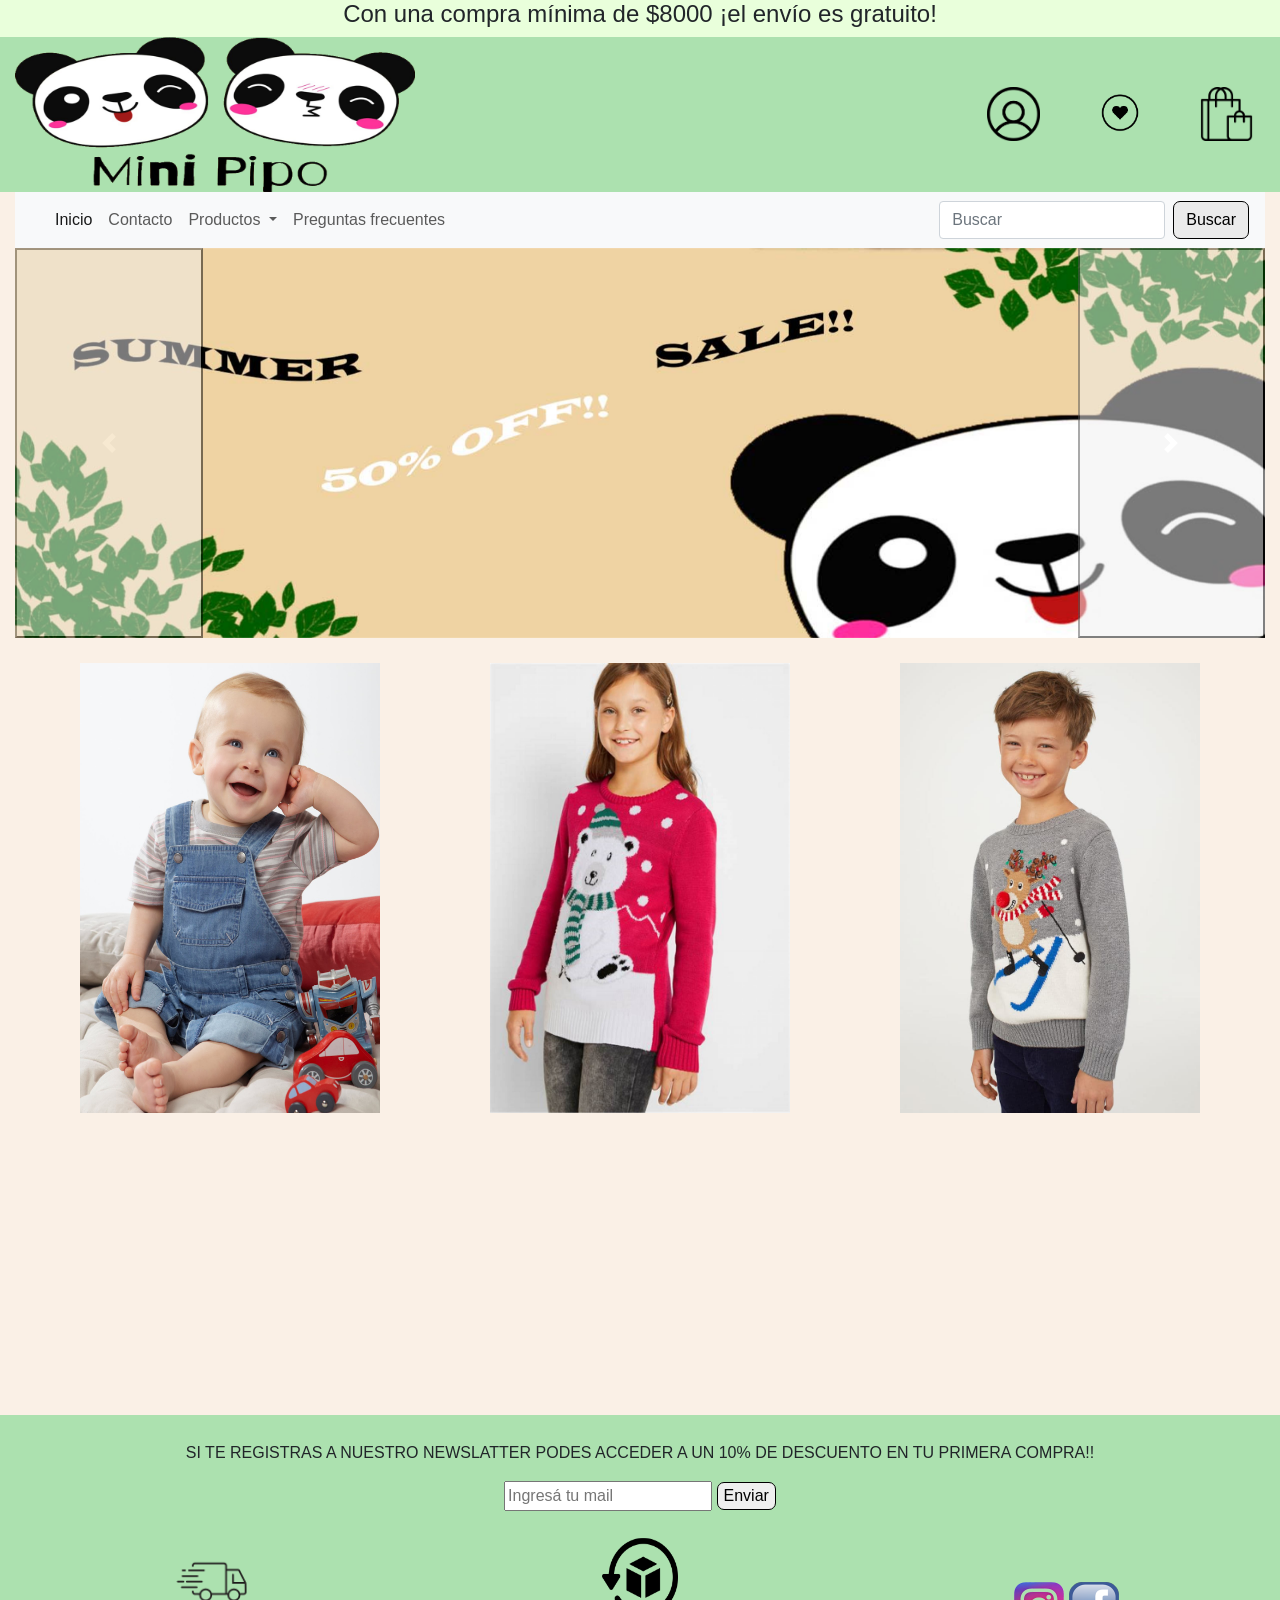
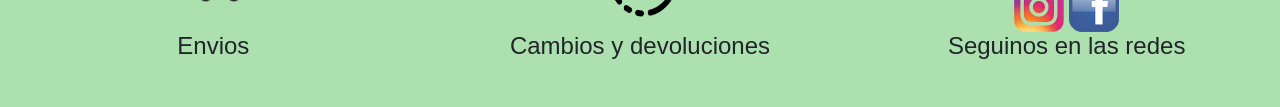
==== index.html @ 48613fc8 "se crea repositorio" ====
<!DOCTYPE html>
<html lang="en">
<head>
    <meta charset="UTF-8">
    <meta http-equiv="X-UA-Compatible" content="IE=edge">
    <meta name="viewport" content="width=device-width, initial-scale=1.0">
    <link rel="icon" href="Assets/imagenes/minipipo_logo.jpeg">
    <meta name="Keywords" content="ropa de bebe, ropa de beba, indumentaria de niños, indumentaria de bebe de un año, ropa para chicos, ropa para niñas, tienda de ropa campana, tienda de ropa de niños, compra de ropa bebes, comprar ropa niños, comprar ropa niñas, ">
    <meta name="author" content="Marcos Escobar">
    <meta name="description" content="Página de venta de ropa para niños, niñas y bebes en la ciudad de Campana">

    <!-- BOOTSTRAP -->
    <link rel="stylesheet" href="https://cdn.jsdelivr.net/npm/bootstrap@4.6.1/dist/css/bootstrap.min.css" integrity="sha384-zCbKRCUGaJDkqS1kPbPd7TveP5iyJE0EjAuZQTgFLD2ylzuqKfdKlfG/eSrtxUkn" crossorigin="anonymous">

    <!-- GOOGLE FONTS -->
    <link href="https://fonts.googleapis.com/css2?family=Oooh+Baby&display=swap" rel="stylesheet">
    <link rel="preconnect" href="https://fonts.googleapis.com">
    <link rel="preconnect" href="https://fonts.gstatic.com" crossorigin>
    <link href="https://fonts.googleapis.com/css2?family=Oooh+Baby&family=Titan+One&display=swap" rel="stylesheet">

    <!-- AOS -->
    <link href="https://unpkg.com/aos@2.3.1/dist/aos.css" rel="stylesheet">

    <!-- MI CSS -->
    <link rel="stylesheet" href="css/css-bootstrap.css">

    <title>Mini Pipo</title>
</head>
<body>  
    <header class="container-fluid header">
        <div class="row d-flex text-center">
            <div class="col-lg-12 col-12 newslatter ">
                <h4>Con una compra mínima de $8000 ¡el envío es gratuito!</h4>
            </div>
        </div>
        <div class="row d-flex justify-content-center align-items-center">
            <div class="col-lg-9 col-6"> 
                <a class="logo_central" ><img class="img-fluid logo_central" src="Assets/imagenes/minipipo_icon.png" alt="icono"></a> 
            </div>
            <div class="col-lg-1 col-2 text-center">
                <a href="Views/login.html"><img class="icon" src="Assets/imagenes/login.png" alt="login"></a>            
            </div>
            <div class="col-lg-1 col-2 text-center justify-content-center align-items-center">
                <img class="icon" src="Assets/imagenes/favoritos.png" alt="favoritos">
            </div>
            <div class="col-lg-1 col-2 text-center">
                <a href="Views/checkout.html"><img class="icon" src="Assets/imagenes/carrito.png" alt="carrito"/></a>
            </div>
        </div>
    </header>
    <main>
        <div class="container-fluid">
            <div class="row">
                <div class="col-lg-12">
                    <nav class="navbar navbar-expand-lg navbar-light bg-light">
                        <a class="navbar-brand" href="#"></a>
                        <button class="navbar-toggler" type="button" data-toggle="collapse" data-target="#navbarScroll" aria-controls="navbarScroll" aria-expanded="false" aria-label="Toggle navigation">
                            <span class="navbar-toggler-icon"></span>
                        </button>
                        <div class="collapse navbar-collapse" id="navbarScroll">
                            <ul class="navbar-nav mr-auto my-2 my-lg-0 navbar-nav-scroll" style="max-height: 100px;">
                            <li class="nav-item active">
                                <a class="nav-link" href="#">Inicio<span class="sr-only">(current)</span></a>
                            </li>
                            <li class="nav-item">
                                <a class="nav-link" href="Views/contacto.html">Contacto</a>
                            </li>
                            <li class="nav-item dropdown">
                                <a class="nav-link dropdown-toggle" href="#" id="navbarScrollingDropdown" role="button" data-toggle="dropdown" aria-expanded="false">
                                Productos
                                </a>
                                <ul class="dropdown-menu" aria-labelledby="navbarScrollingDropdown">
                                <li><a class="dropdown-item" href="Views/productos_beba.html">Niña</a></li>
                                <li><a class="dropdown-item" href="Views/productos_bebe.html">Niño</a></li>
                                <li><hr class="dropdown-divider"></li>
                                <li><a class="dropdown-item" href="#">Bebxs</a></li>
                                </ul>
                            </li>
                            <li class="nav-item">
                                <a class="nav-link" href="Views/preguntas_frecuentes.html">Preguntas frecuentes</a>
                            </li>
                            </ul>
                            <form class="d-flex">
                            <input class="form-control mr-2" type="search" placeholder="Buscar" aria-label="Search">
                            <button class="btn btn-outline-success" type="submit">Buscar</button>
                            </form>
                        </div>
                    </nav>
                </div>
            </div>       
        </div>
                         
        <!-- ----- FIN DEL MENÚ HEADER ----- -->
        <div class="container-fluid">
       
        <!-- CARROUSEL -->
            <div class="row">
                <div class="col-lg-12 col-12">
                    <div id="carouselExampleControls" class="carousel slide" data-ride="carousel">
                        <div class="carousel-inner d-none d-sm-block">
                          <div class="carousel-item active">
                            <img src="Assets/imagenes/carrusel2.jpg" class="d-block w-100" alt="...">
                          </div>
                          <div class="carousel-item">
                            <img src="Assets/imagenes/header2.png" class="d-block w-100" alt="...">
                          </div>
                          <div class="carousel-item">
                            <img src="Assets/imagenes/header2.png" class="d-block w-100" alt="...">
                          </div>
                        </div>
                       <button class="carousel-control-prev" type="button" data-target="#carouselExampleControls" data-slide="prev">
                          <span class="carousel-control-prev-icon" aria-hidden="true"></span>
                          <span class="sr-only">Previous</span>
                        </button>
                        <button class="carousel-control-next" type="button" data-target="#carouselExampleControls" data-slide="next">
                          <span class="carousel-control-next-icon" aria-hidden="true"></span>
                          <span class="sr-only">Next</span>
                        </button>
                      </div>
                </div>
            </div>
                
        <!-- INICIO MAIN PRODUCTOS -->
            <div class="row d-flex justify-content-center align-content-center principal">
                <div class="col-lg-4 col-12 text-center">
                    <a href="Views/productos_beba.html"><img class="imgIzq" src="Assets/imagenes/bebemodelo.jpg" alt="imagen_beba" width="300px" height="450px"/></a>
                </div>
                <div class="col-lg-4 col-12 text-center">
                    <a href="Views/productos_bebe.html"><img class="imgCenter" src="Assets/imagenes/niña__modelo.jpg" alt="imagen_niña"  width="300px" height="450px"/></a>
                </div>
                <div class="col-lg-4 col-12 text-center">
                    <a href="#"><img class="imgDer" src="Assets/imagenes/niño__modelo.jpg" alt="imagen_niño" width="300px" height="450px"/></a>
                </div>
            </div>
        <!-- FINALIZA MAIN PRODUCTOS -->
            <div class="row d-flex justify-content-center align-content-center principal">
                <div class="col-lg-4 col-12 text-center" data-aos="flip-left"
                data-aos-easing="ease-out-cubic"
                data-aos-duration="2000">
                    <img src="Assets/imagenes/tarjeta__icon.png" alt="pago_tarjeta" class="circular img-fluid">
                    <h4>3 y 6 cuotas sin interés</h4>
                    <p>con tarjetas Mastercard, Visa y American Express</p>
                </div>
                <div class="col-lg-4 col-12 text-center" data-aos="flip-left"
                data-aos-easing="ease-out-cubic"
                data-aos-duration="2000">
                    <img src="Assets/imagenes/store__icon.png" alt="comprar_en_tienda" class="circular img-fluid">
                    <h4>Podés acercarte a nuestra tienda</h4>
                    <p>de lunes a sabados de 10hs a 19hs</p>
                </div>
                <div class="col-lg-4 col-12 text-center" data-aos="flip-left"
                data-aos-easing="ease-out-cubic"
                data-aos-duration="2000">
                    <img src="Assets/imagenes/delibery__icon.png" alt="delibery" class="circular img-fluid">
                    <h4>Envíos sin cargo</h4>
                    <p>con compras superiores a $8000.</p>
                </div>
            </div>
        </div>   
    </main>
<!-- ----- Fin el main ----- -->
<!-- comienza el footer -->
    <footer class="container-fluid footer">
        <div class="row d-flex justify-content-center align-items-end">
            <div class="col-lg-12 text-center">
                <p class="footer--newsletter">SI TE REGISTRAS A NUESTRO NEWSLATTER PODES ACCEDER A UN 10% DE DESCUENTO EN TU PRIMERA COMPRA!!</p>
            </div>
            <div class="col-lg-12 text-center">
                <form action="">
                    <label for="newslatter">
                        <input type="text" name="correo" placeholder="Ingresá tu mail"> 
                        <button class="boton" type="submit">Enviar</button>
                    </label>
                </form>
            </div>
            <div class="col-lg-4 text-center end">
                <a href="Views/envios.html"><img src="Assets/imagenes/envios_icon.png" alt="envios_icon" class="icon_footer"></a>
                <h4>Envios</h4>
            </div>
            <div class="col-lg-4 text-center end">
                <a href="Views/cambios_y_devoluciones.html"><img src="Assets/imagenes/devolucion.png" class="icon_footer" alt="cambios_y_devoluciones"></a>
                <h4>Cambios y devoluciones</h4>
            </div>
            <div class="col-lg-4 text-center end">
                <a target="_blank" href="https://www.instagram.com/minipipo.kids/"><img src="Assets/imagenes/rs_ig.png" class="rrss" alt="instagram/minipipo"/></a>
                <a target="_blank" href="https://www.facebook.com/minipipo.kids/"><img src="Assets/imagenes/rs_fb.png" class="rrss" alt="facebook/minipipo" /></a>
                <h4>Seguinos en las redes</h4>
            </div>      
        </div>
    </footer>

<!-- finaliza el footer -->
<!-- SCRIPT AOS -->
<!-- SCRIPT BOOTSTRAP -->
    <script src="https://cdn.jsdelivr.net/npm/jquery@3.5.1/dist/jquery.slim.min.js" integrity="sha384-DfXdz2htPH0lsSSs5nCTpuj/zy4C+OGpamoFVy38MVBnE+IbbVYUew+OrCXaRkfj" crossorigin="anonymous"></script>
    <script src="https://cdn.jsdelivr.net/npm/bootstrap@4.6.1/dist/js/bootstrap.bundle.min.js" integrity="sha384-fQybjgWLrvvRgtW6bFlB7jaZrFsaBXjsOMm/tB9LTS58ONXgqbR9W8oWht/amnpF" crossorigin="anonymous"></script>
    <script src="https://unpkg.com/aos@2.3.1/dist/aos.js"></script>
    <script>
        AOS.init();
      </script>
</body>
</html>
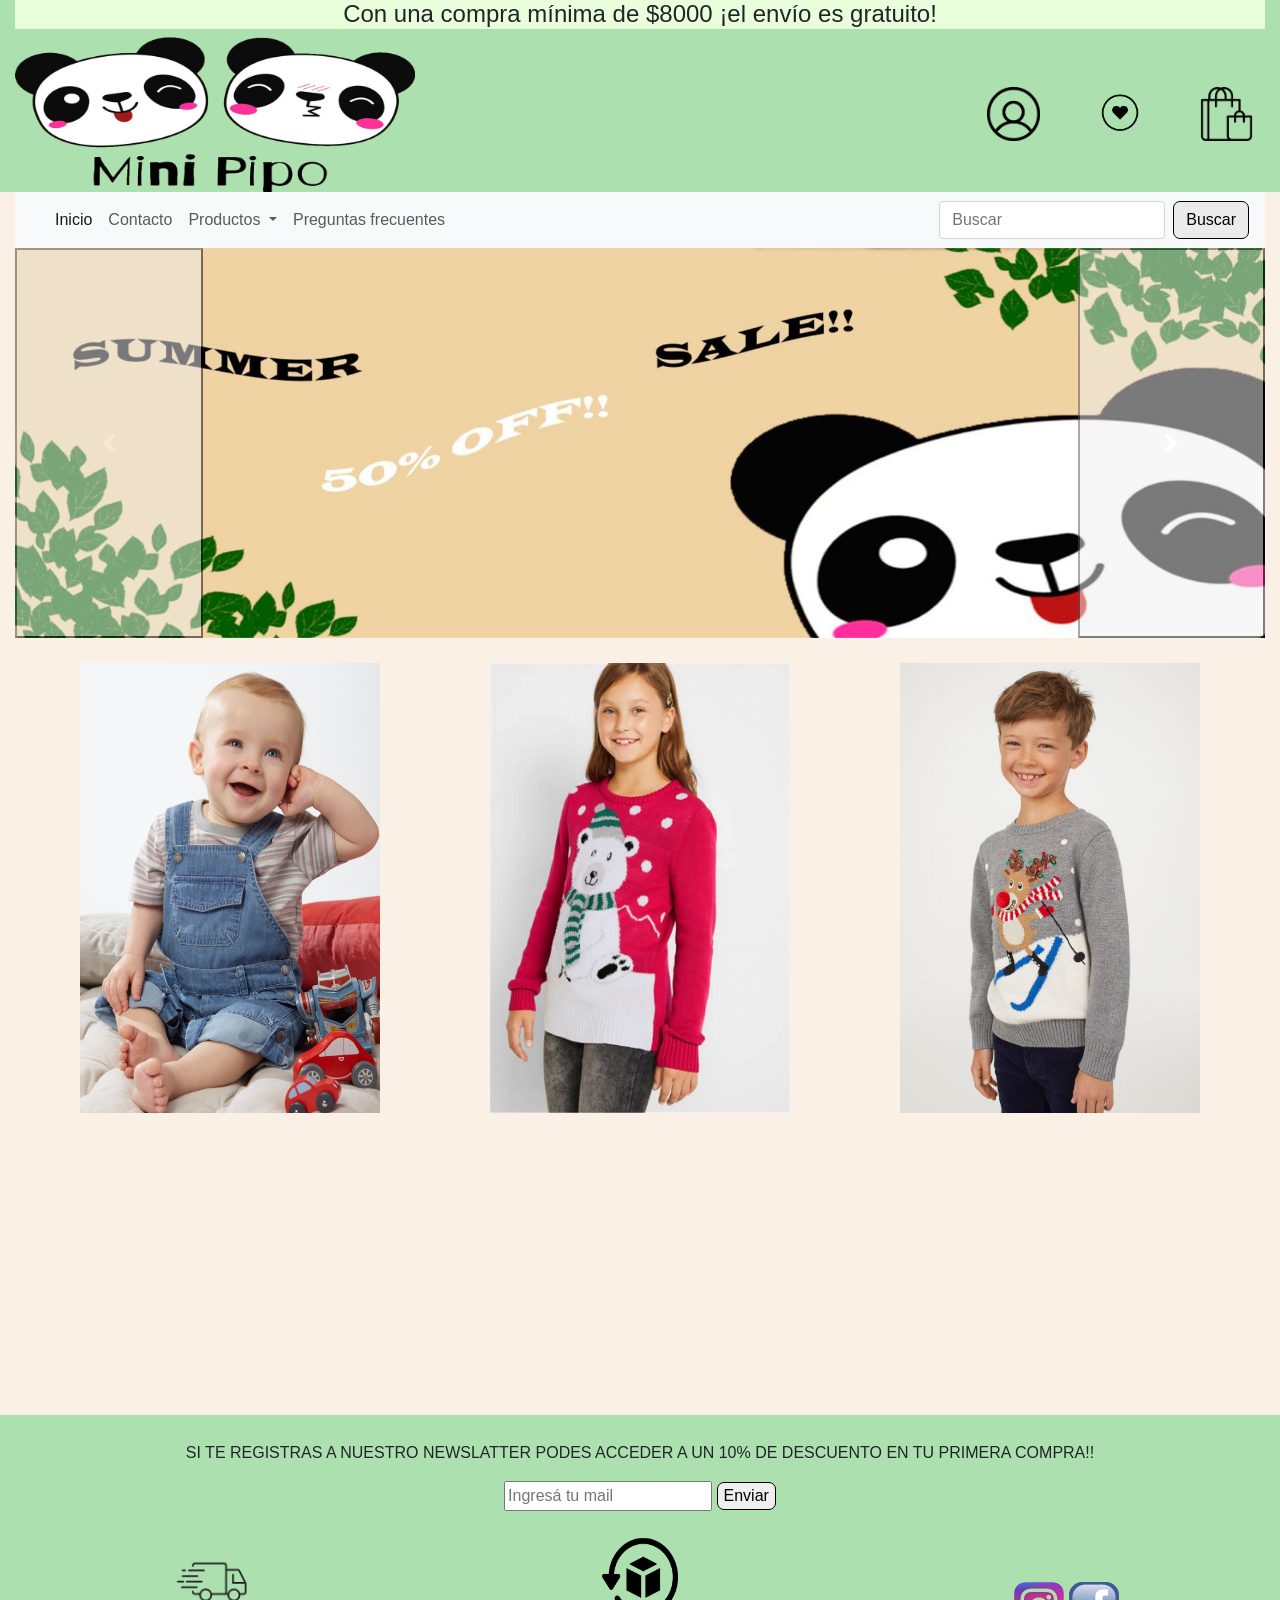
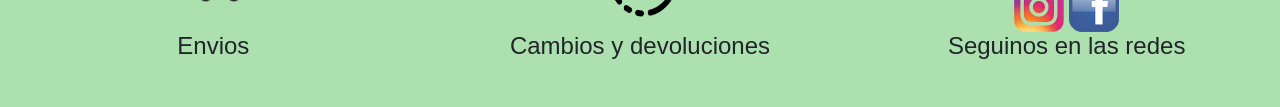
==== commit 156d566c: "se modifican imagenes de los productos y se agrega pagina bebito" ====
--- a/index.html
+++ b/index.html
@@ -41,7 +41,7 @@
                 <a href="Views/login.html"><img class="icon" src="Assets/imagenes/login.png" alt="login"></a>            
             </div>
             <div class="col-lg-1 col-2 text-center justify-content-center align-items-center">
-                <img class="icon" src="Assets/imagenes/favoritos.png" alt="favoritos">
+                <a href="#"><img class="icon" src="../Assets/imagenes/favoritos.png" alt="favoritos"></a>
             </div>
             <div class="col-lg-1 col-2 text-center">
                 <a href="Views/checkout.html"><img class="icon" src="Assets/imagenes/carrito.png" alt="carrito"/></a>
@@ -70,10 +70,10 @@
                                 Productos
                                 </a>
                                 <ul class="dropdown-menu" aria-labelledby="navbarScrollingDropdown">
+                                <li><a class="dropdown-item" href="Views/productos_bebe.html">Niño</a></li>
                                 <li><a class="dropdown-item" href="Views/productos_beba.html">Niña</a></li>
-                                <li><a class="dropdown-item" href="Views/productos_bebe.html">Niño</a></li>
                                 <li><hr class="dropdown-divider"></li>
-                                <li><a class="dropdown-item" href="#">Bebxs</a></li>
+                                <li><a class="dropdown-item" href="Views/productos_bebito.html">Bebxs</a></li>
                                 </ul>
                             </li>
                             <li class="nav-item">
@@ -99,13 +99,10 @@
                     <div id="carouselExampleControls" class="carousel slide" data-ride="carousel">
                         <div class="carousel-inner d-none d-sm-block">
                           <div class="carousel-item active">
-                            <img src="Assets/imagenes/carrusel2.jpg" class="d-block w-100" alt="...">
+                            <img src="Assets/imagenes/carrusel2.jpg" class="d-block w-100" alt="descuento">
                           </div>
                           <div class="carousel-item">
-                            <img src="Assets/imagenes/header2.png" class="d-block w-100" alt="...">
-                          </div>
-                          <div class="carousel-item">
-                            <img src="Assets/imagenes/header2.png" class="d-block w-100" alt="...">
+                            <img src="Assets/imagenes/header2.png" class="d-block w-100" alt="niño">
                           </div>
                         </div>
                        <button class="carousel-control-prev" type="button" data-target="#carouselExampleControls" data-slide="prev">
@@ -123,13 +120,13 @@
         <!-- INICIO MAIN PRODUCTOS -->
             <div class="row d-flex justify-content-center align-content-center principal">
                 <div class="col-lg-4 col-12 text-center">
-                    <a href="Views/productos_beba.html"><img class="imgIzq" src="Assets/imagenes/bebemodelo.jpg" alt="imagen_beba" width="300px" height="450px"/></a>
+                    <a href="Views/productos_bebito.html"><img class="imgIzq" src="Assets/imagenes/bebemodelo.jpg" alt="imagen_beba" width="300px" height="450px"/></a>
                 </div>
                 <div class="col-lg-4 col-12 text-center">
-                    <a href="Views/productos_bebe.html"><img class="imgCenter" src="Assets/imagenes/niña__modelo.jpg" alt="imagen_niña"  width="300px" height="450px"/></a>
+                    <a href="Views/productos_beba.html"><img class="imgCenter" src="Assets/imagenes/niña__modelo.jpg" alt="imagen_niña"  width="300px" height="450px"/></a>
                 </div>
                 <div class="col-lg-4 col-12 text-center">
-                    <a href="#"><img class="imgDer" src="Assets/imagenes/niño__modelo.jpg" alt="imagen_niño" width="300px" height="450px"/></a>
+                    <a href="Views/productos_bebe.html"><img class="imgDer" src="Assets/imagenes/niño__modelo.jpg" alt="imagen_niño" width="300px" height="450px"/></a>
                 </div>
             </div>
         <!-- FINALIZA MAIN PRODUCTOS -->
